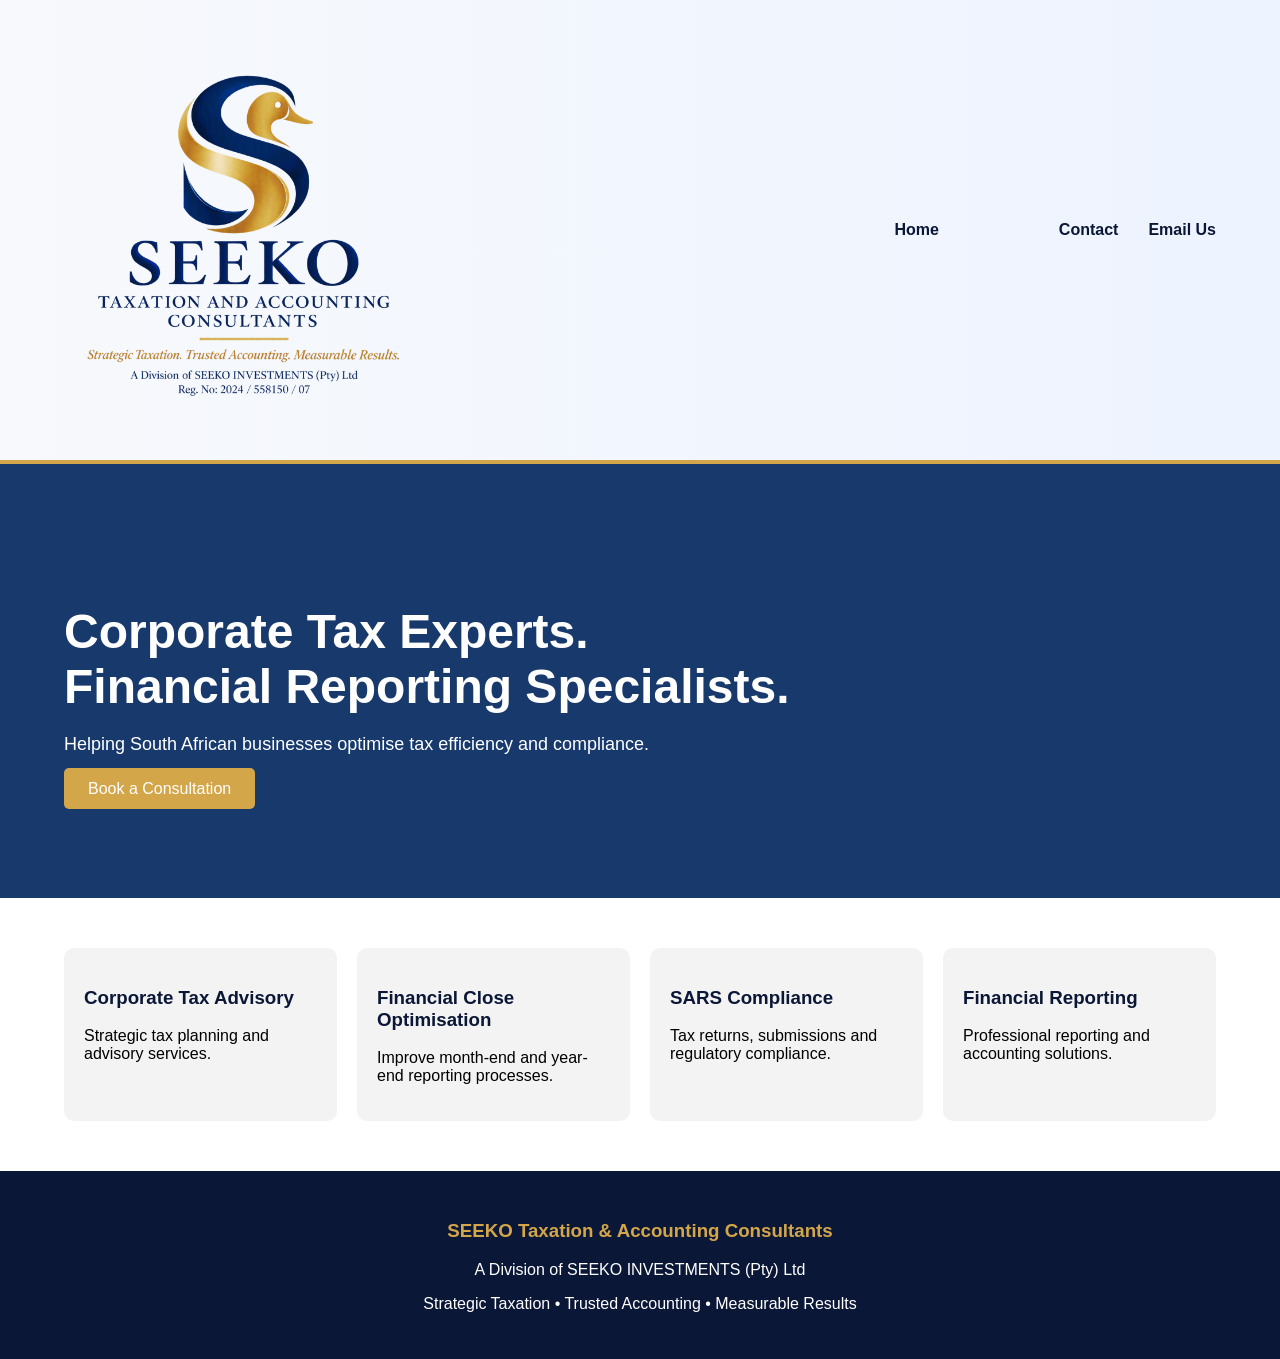
==== index.html @ edfb357a "Update index.html" ====
<!DOCTYPE html>
<html lang="en">
<head>
<meta charset="UTF-8">
<meta name="viewport" content="width=device-width, initial-scale=1.0">
<title>SEEKO Taxation & Accounting Consultants</title>
<meta name="description"
       content="SEEKO Taxation & Accounting Consultants - Corporate Tax, Financial Reporting and Compliance Specialists">
<link rel="stylesheet" href="styles.css">
</head>
<body>
<header>
<div class="wrap top">
<div class="logo">
<img src="Logo.png" alt="SEEKO Logo" class="site-logo">
</div>
<nav>
<a href="index.html">Home</a>
<a href="services.html"Services</a>
<a href="about.html"About</a>
<a href="industries.html"Industries</a>
<a href="contact.html">Contact</a>
<a href="mailto:info@seekotax.co.za">Email Us</a>
</nav>
</div>
</header>
<section class="hero">
<div class="wrap">
<h1>
               Corporate Tax Experts.<br>
               Financial Reporting Specialists.
</h1>
<p>
               Helping South African businesses optimise tax efficiency
               and compliance.
</p>
<a href="contact.html" class="btn">
               Book a Consultation
</a>
</div>
</section>
<section class="services">
<div class="wrap grid">
<div class="card">
<h3>Corporate Tax Advisory</h3>
<p>
                   Strategic tax planning and advisory services.
</p>
</div>
<div class="card">
<h3>Financial Close Optimisation</h3>
<p>
                   Improve month-end and year-end reporting processes.
</p>
</div>
<div class="card">
<h3>SARS Compliance</h3>
<p>
                   Tax returns, submissions and regulatory compliance.
</p>
</div>
<div class="card">
<h3>Financial Reporting</h3>
<p>
                   Professional reporting and accounting solutions.
</p>
</div>
</div>
</section>
<footer>
<h3>SEEKO Taxation & Accounting Consultants</h3>
<p>
           A Division of SEEKO INVESTMENTS (Pty) Ltd
</p>
<p>
           Strategic Taxation • Trusted Accounting • Measurable Results
</p>
</footer>
</body>
</html>
---- styles.css ----
body {
   margin: 0;
   font-family: Arial, sans-serif;
   background: #ffffff;
}
.wrap {
   width: 90%;
   max-width: 1200px;
   margin: auto;
}
header {
   background: linear-gradient(
      90deg,
      #f7f9fc 0%,
      #edf3ff 100%);
   border-bottom: 4px solid #d4a64a;
   padding: 50px 0;
}
.logo {
   display: flex;
   align-itens: center;
   justify-content: flex-start;
}
.top {
   display: flex;
   justify-content: space-between;
   align-items: center;
}
.site-logo {
   height: 360px;
   width: auto;
}
nav {
   display: flex;
   gap: 30px;
   align-items: center;
}
nav a {
   color: #0b1736;
   text-decoration: none;
   font-weight: 700;
   font-size: 16px;
}
nav a:hover {
   color: #d4a64a;
}
.hero {
   background: #17396c;
   color: white;
   padding: 100px 0;
}
.hero h1 {
   font-size: 48px;
   margin-bottom: 20px;
}
.hero p {
   font-size: 18px;
   margin-bottom: 25px;
}
.btn {
   background: #d4a64a;
   color: white;
   padding: 12px 24px;
   text-decoration: none;
   border-radius: 5px;
}
.services {
   padding: 50px 0;
}
.grid {
   display: grid;
   grid-template-columns: repeat(4, 1fr);
   gap: 20px;
}
.card {
   background: #f3f3f3;
   padding: 20px;
   border-radius: 10px;
}
.card h3 {
   color: #0b1736;
}
footer {
   background: #0b1736;
   color: white;
   text-align: center;
   padding: 30px;
}
footer h3 {
   color: #d4a64a;
}
@media (max-width: 768px) {
   .top {
       flex-direction: column;
   }
   .grid {
       grid-template-columns: 1fr;
   }
   nav {
       margin-top: 20px;
   }
   nav a {
       display: block;
       margin: 10px 0;
   }
}
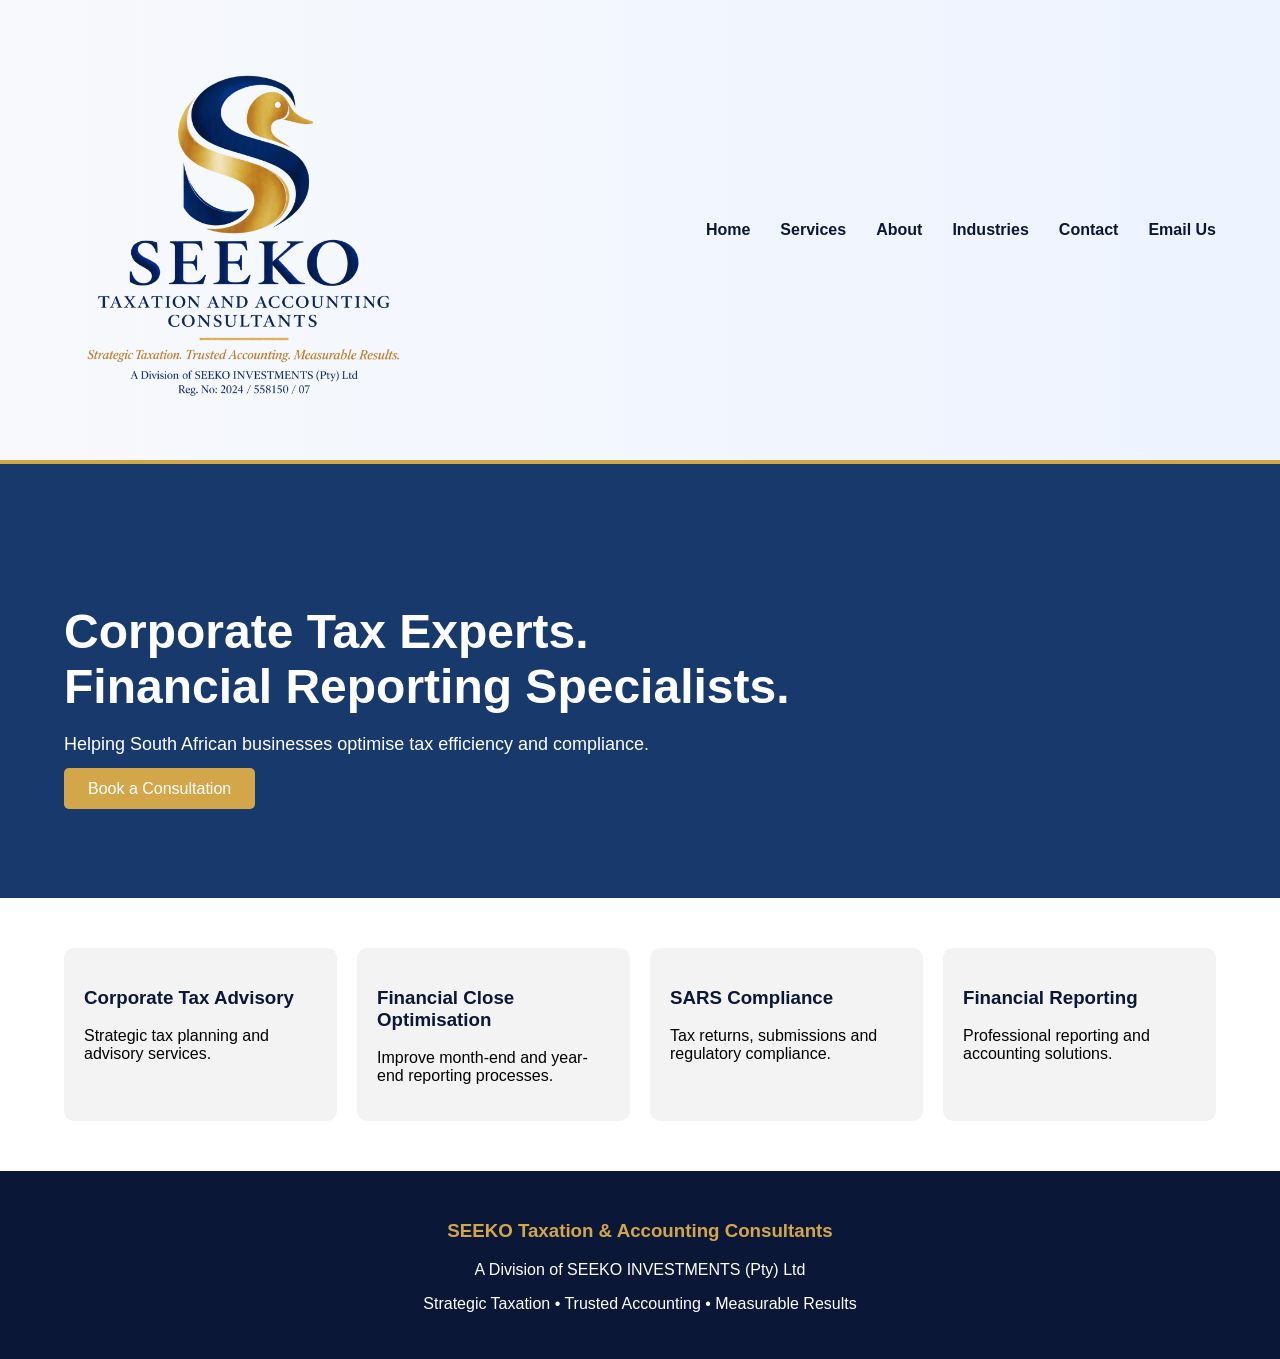
==== commit 22b48653: "Update index.html" ====
--- a/index.html
+++ b/index.html
@@ -15,11 +15,11 @@
 <img src="Logo.png" alt="SEEKO Logo" class="site-logo">
 </div>
 <nav>
-<a href="index.html">Home</a>
-<a href="services.html"Services</a>
-<a href="about.html"About</a>
-<a href="industries.html"Industries</a>
-<a href="contact.html">Contact</a>
+       <a href="index.html">Home</a>
+       <a href="services.html">Services</a>
+       <a href="about.html">About</a>
+       <a href="industries.html">Industries</a>
+       <a href="contact.html">Contact</a>
 <a href="mailto:info@seekotax.co.za">Email Us</a>
 </nav>
 </div>
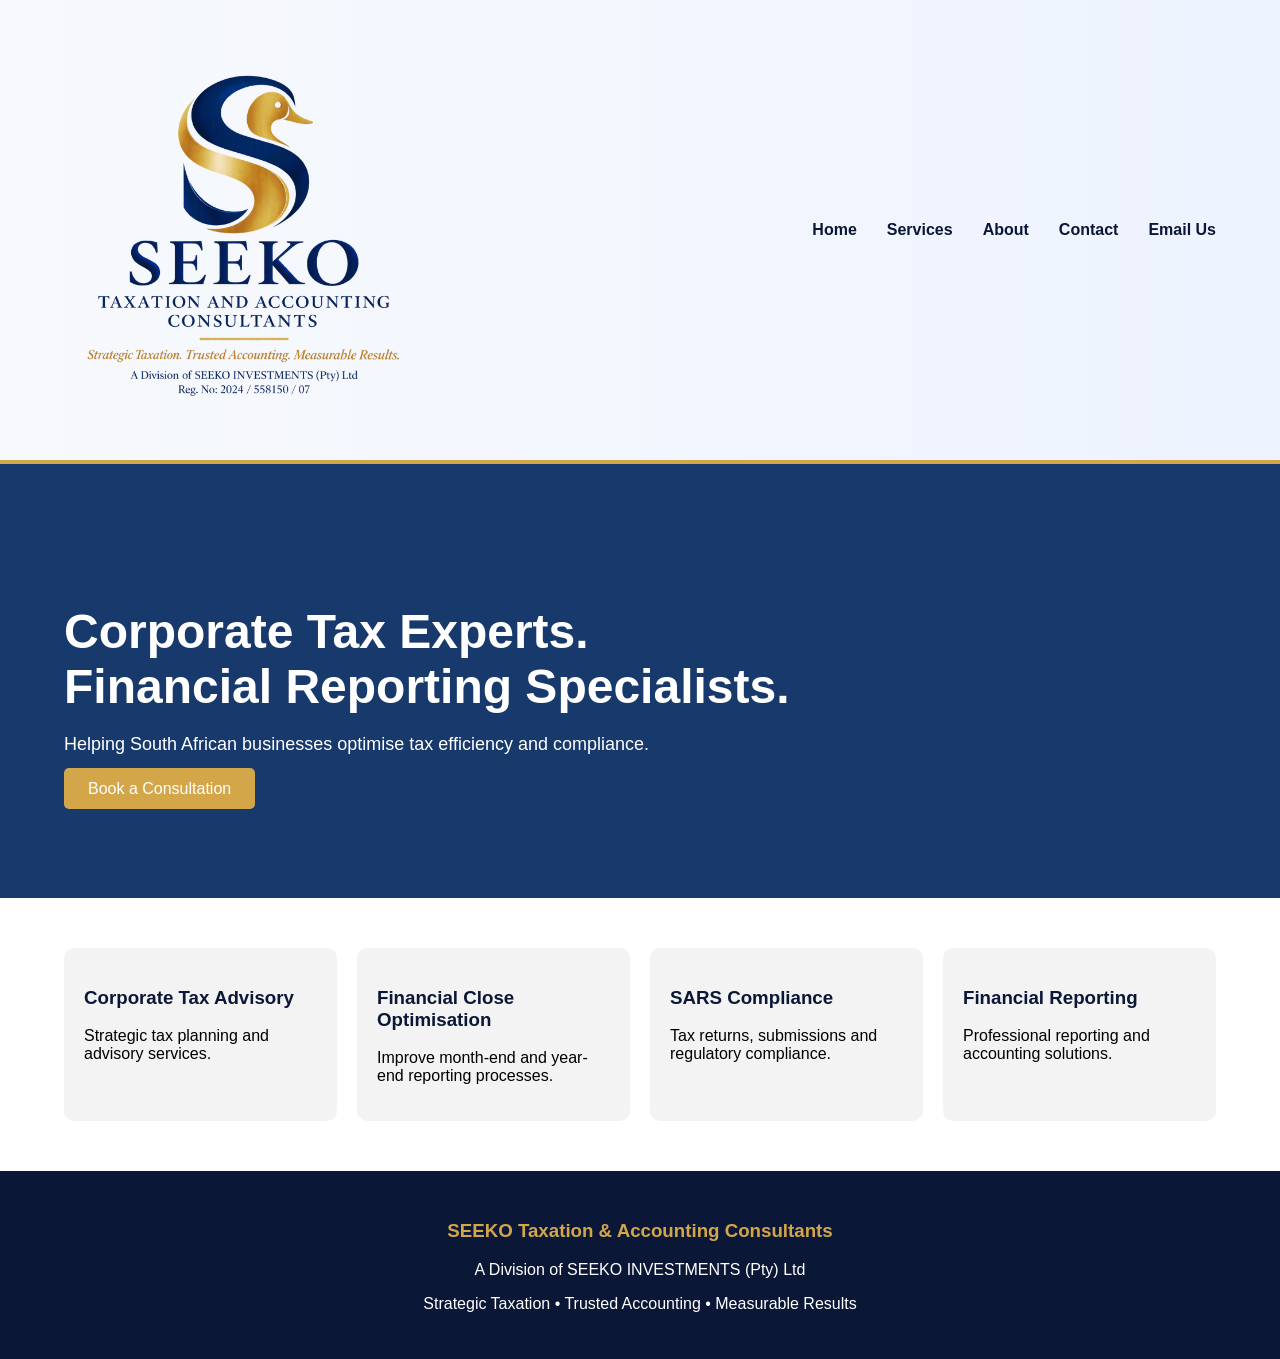
==== commit f82268df: "Update index.html" ====
--- a/index.html
+++ b/index.html
@@ -18,7 +18,6 @@
        <a href="index.html">Home</a>
        <a href="services.html">Services</a>
        <a href="about.html">About</a>
-       <a href="industries.html">Industries</a>
        <a href="contact.html">Contact</a>
 <a href="mailto:info@seekotax.co.za">Email Us</a>
 </nav>
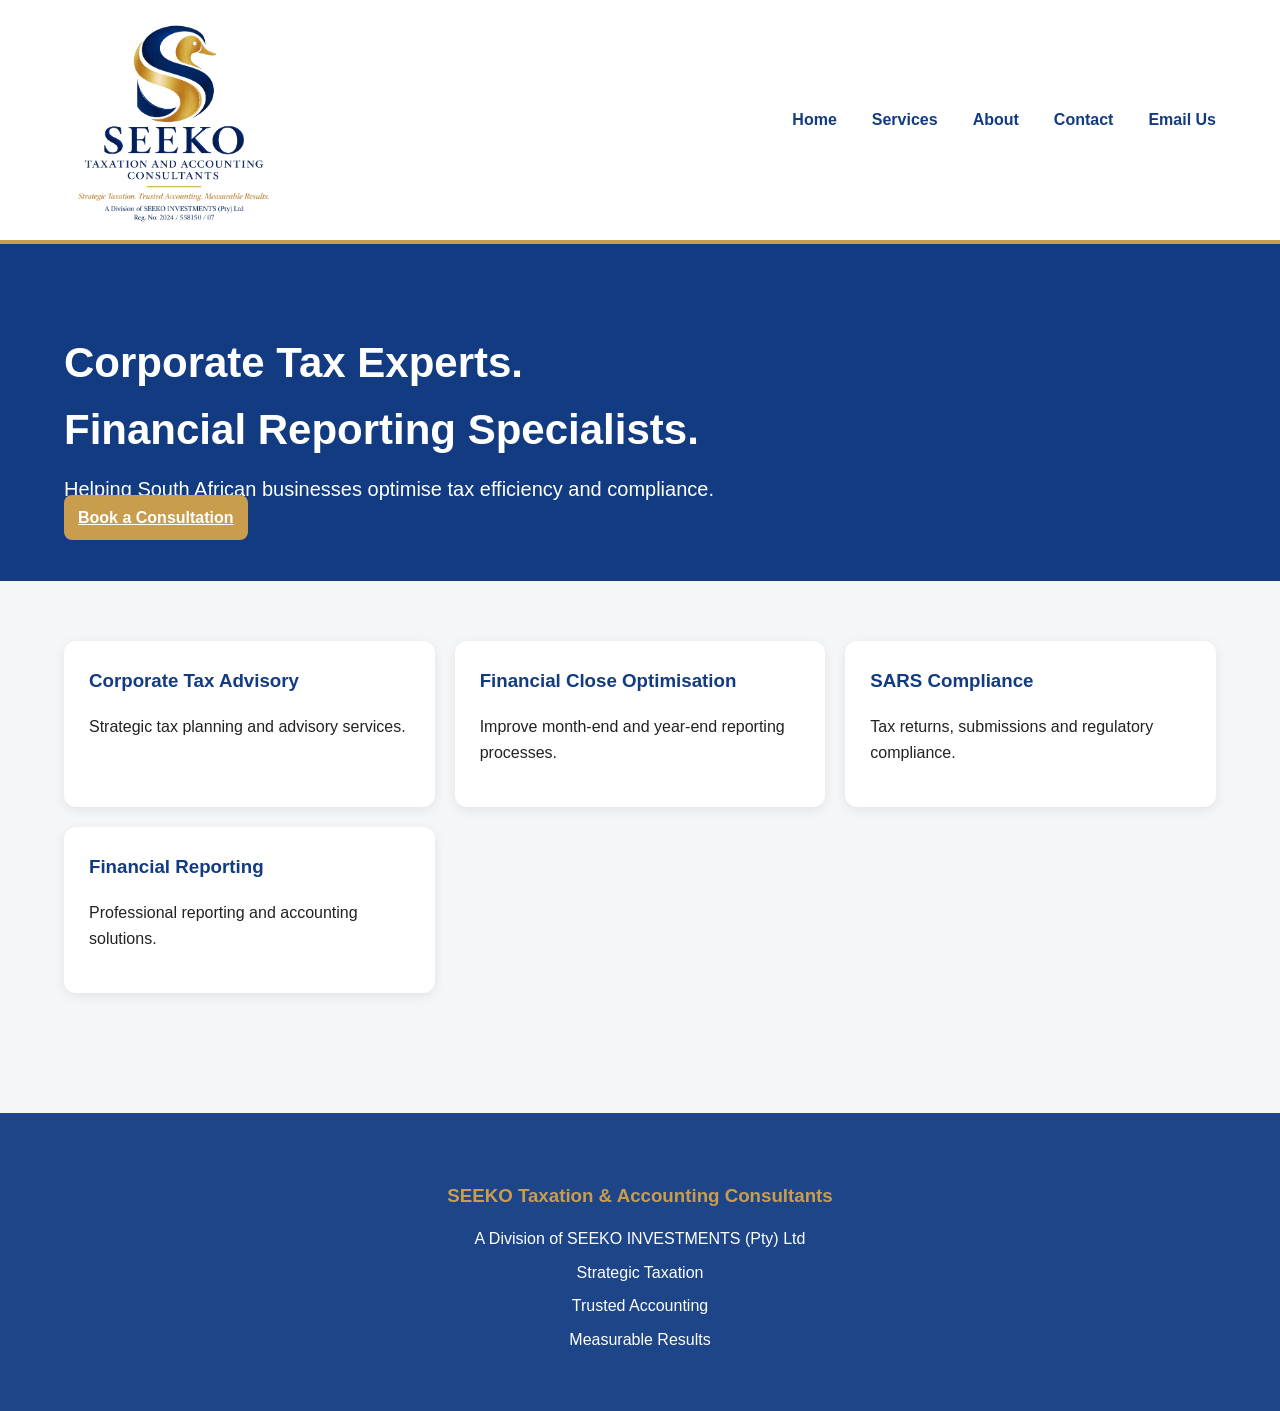
==== commit 53934aeb: "Update index.html" ====
--- a/index.html
+++ b/index.html
@@ -67,13 +67,25 @@
 </div>
 </section>
 <footer>
-<h3>SEEKO Taxation & Accounting Consultants</h3>
-<p>
-           A Division of SEEKO INVESTMENTS (Pty) Ltd
-</p>
-<p>
-           Strategic Taxation • Trusted Accounting • Measurable Results
-</p>
+
+    <h3>SEEKO Taxation & Accounting Consultants</h3>
+
+    <p>
+        A Division of SEEKO INVESTMENTS (Pty) Ltd
+    </p>
+
+    <p>
+        Strategic Taxation
+    </p>
+
+    <p>
+        Trusted Accounting
+    </p>
+
+    <p>
+        Measurable Results
+    </p>
+
 </footer>
 </body>
 </html>
--- a/styles.css
+++ b/styles.css
@@ -1,106 +1,209 @@
+/* =========================
+   GLOBAL
+========================= */
+
 body {
-   margin: 0;
-   font-family: Arial, sans-serif;
-   background: #ffffff;
-}
+    margin: 0;
+    font-family: Arial, Helvetica, sans-serif;
+    background: #f5f6f8;
+    color: #222;
+    line-height: 1.6;
+}
+
 .wrap {
-   width: 90%;
-   max-width: 1200px;
-   margin: auto;
-}
+    width: 90%;
+    max-width: 1200px;
+    margin: 0 auto;
+}
+
+/* =========================
+   HEADER
+========================= */
+
 header {
-   background: linear-gradient(
-      90deg,
-      #f7f9fc 0%,
-      #edf3ff 100%);
-   border-bottom: 4px solid #d4a64a;
-   padding: 50px 0;
-}
+    background: #ffffff;
+    border-bottom: 4px solid #c89d4d;
+    padding: 10px 0;
+}
+
+.top {
+    display: flex;
+    justify-content: space-between;
+    align-items: center;
+}
+
+/* LOGO */
+
 .logo {
-   display: flex;
-   align-itens: center;
-   justify-content: flex-start;
-}
-.top {
-   display: flex;
-   justify-content: space-between;
-   align-items: center;
-}
+    width: 220px;
+    flex-shrink: 0;
+}
+
 .site-logo {
-   height: 360px;
-   width: auto;
-}
+    width: 220px;
+    height: auto;
+    display: block;
+}
+
+/* NAVIGATION */
+
 nav {
-   display: flex;
-   gap: 30px;
-   align-items: center;
-}
+    display: flex;
+    gap: 35px;
+    align-items: center;
+}
+
 nav a {
-   color: #0b1736;
-   text-decoration: none;
-   font-weight: 700;
-   font-size: 16px;
-}
+    text-decoration: none;
+    color: #123b82;
+    font-size: 16px;
+    font-weight: 600;
+}
+
 nav a:hover {
-   color: #d4a64a;
-}
+    color: #c89d4d;
+}
+
+/* =========================
+   HERO
+========================= */
+
 .hero {
-   background: #17396c;
-   color: white;
-   padding: 100px 0;
-}
+    background: #123b82;
+    color: white;
+    padding: 50px 0;
+}
+
 .hero h1 {
-   font-size: 48px;
-   margin-bottom: 20px;
-}
+    font-size: 42px;
+    margin-bottom: 10px;
+}
+
 .hero p {
-   font-size: 18px;
-   margin-bottom: 25px;
-}
+    font-size: 20px;
+    margin: 0;
+}
+
+/* =========================
+   CONTENT
+========================= */
+
+.services {
+    padding: 60px 0;
+}
+
+.services h2 {
+    color: #123b82;
+    margin-bottom: 20px;
+}
+
+/* =========================
+   CARDS
+========================= */
+
+.grid {
+    display: grid;
+    grid-template-columns: repeat(auto-fit, minmax(280px, 1fr));
+    gap: 20px;
+}
+
+.card {
+    background: white;
+    border-radius: 12px;
+    padding: 25px;
+    box-shadow: 0 3px 12px rgba(0,0,0,0.08);
+}
+
+.card h3 {
+    margin-top: 0;
+    color: #123b82;
+}
+
+/* =========================
+   CONTACT FORM
+========================= */
+
+.contact-form {
+    max-width: 700px;
+    display: flex;
+    flex-direction: column;
+    gap: 15px;
+    margin-top: 30px;
+}
+
+.contact-form input,
+.contact-form select,
+.contact-form textarea {
+    width: 100%;
+    padding: 14px;
+    border: 1px solid #d8d8d8;
+    border-radius: 8px;
+    font-size: 15px;
+    box-sizing: border-box;
+    background: white;
+}
+
+.contact-form textarea {
+    min-height: 220px;
+    resize: vertical;
+    font-family: inherit;
+}
+
+.contact-form input:focus,
+.contact-form select:focus,
+.contact-form textarea:focus {
+    outline: none;
+    border-color: #c89d4d;
+    box-shadow: 0 0 0 3px rgba(200,157,77,0.15);
+}
+
 .btn {
-   background: #d4a64a;
-   color: white;
-   padding: 12px 24px;
-   text-decoration: none;
-   border-radius: 5px;
-}
-.services {
-   padding: 50px 0;
-}
-.grid {
-   display: grid;
-   grid-template-columns: repeat(4, 1fr);
-   gap: 20px;
-}
-.card {
-   background: #f3f3f3;
-   padding: 20px;
-   border-radius: 10px;
-}
-.card h3 {
-   color: #0b1736;
-}
+    width: 220px;
+    padding: 14px;
+    border: none;
+    border-radius: 8px;
+    background: #c89d4d;
+    color: white;
+    font-size: 16px;
+    font-weight: 600;
+    cursor: pointer;
+
+   margin-top: 20px;
+}
+
+.btn:hover {
+    background: #b58834;
+}
+
+/* =========================
+   FOOTER
+========================= */
 footer {
-   background: #0b1736;
-   color: white;
-   text-align: center;
-   padding: 30px;
-}
+
+    background:
+        linear-gradient(
+            rgba(18,59,130,0.95),
+            rgba(18,59,130,0.95)
+        ),
+        url("footer-bg.jpg");
+
+    background-size: cover;
+    background-position: center;
+
+    color: white;
+
+    text-align: center;
+
+    padding: 50px 20px;
+
+    margin-top: 60px;
+}
+
 footer h3 {
-   color: #d4a64a;
-}
-@media (max-width: 768px) {
-   .top {
-       flex-direction: column;
-   }
-   .grid {
-       grid-template-columns: 1fr;
-   }
-   nav {
-       margin-top: 20px;
-   }
-   nav a {
-       display: block;
-       margin: 10px 0;
-   }
-}
+    color: #c89d4d;
+    margin-bottom: 15px;
+}
+
+footer p {
+    margin: 8px 0;
+}
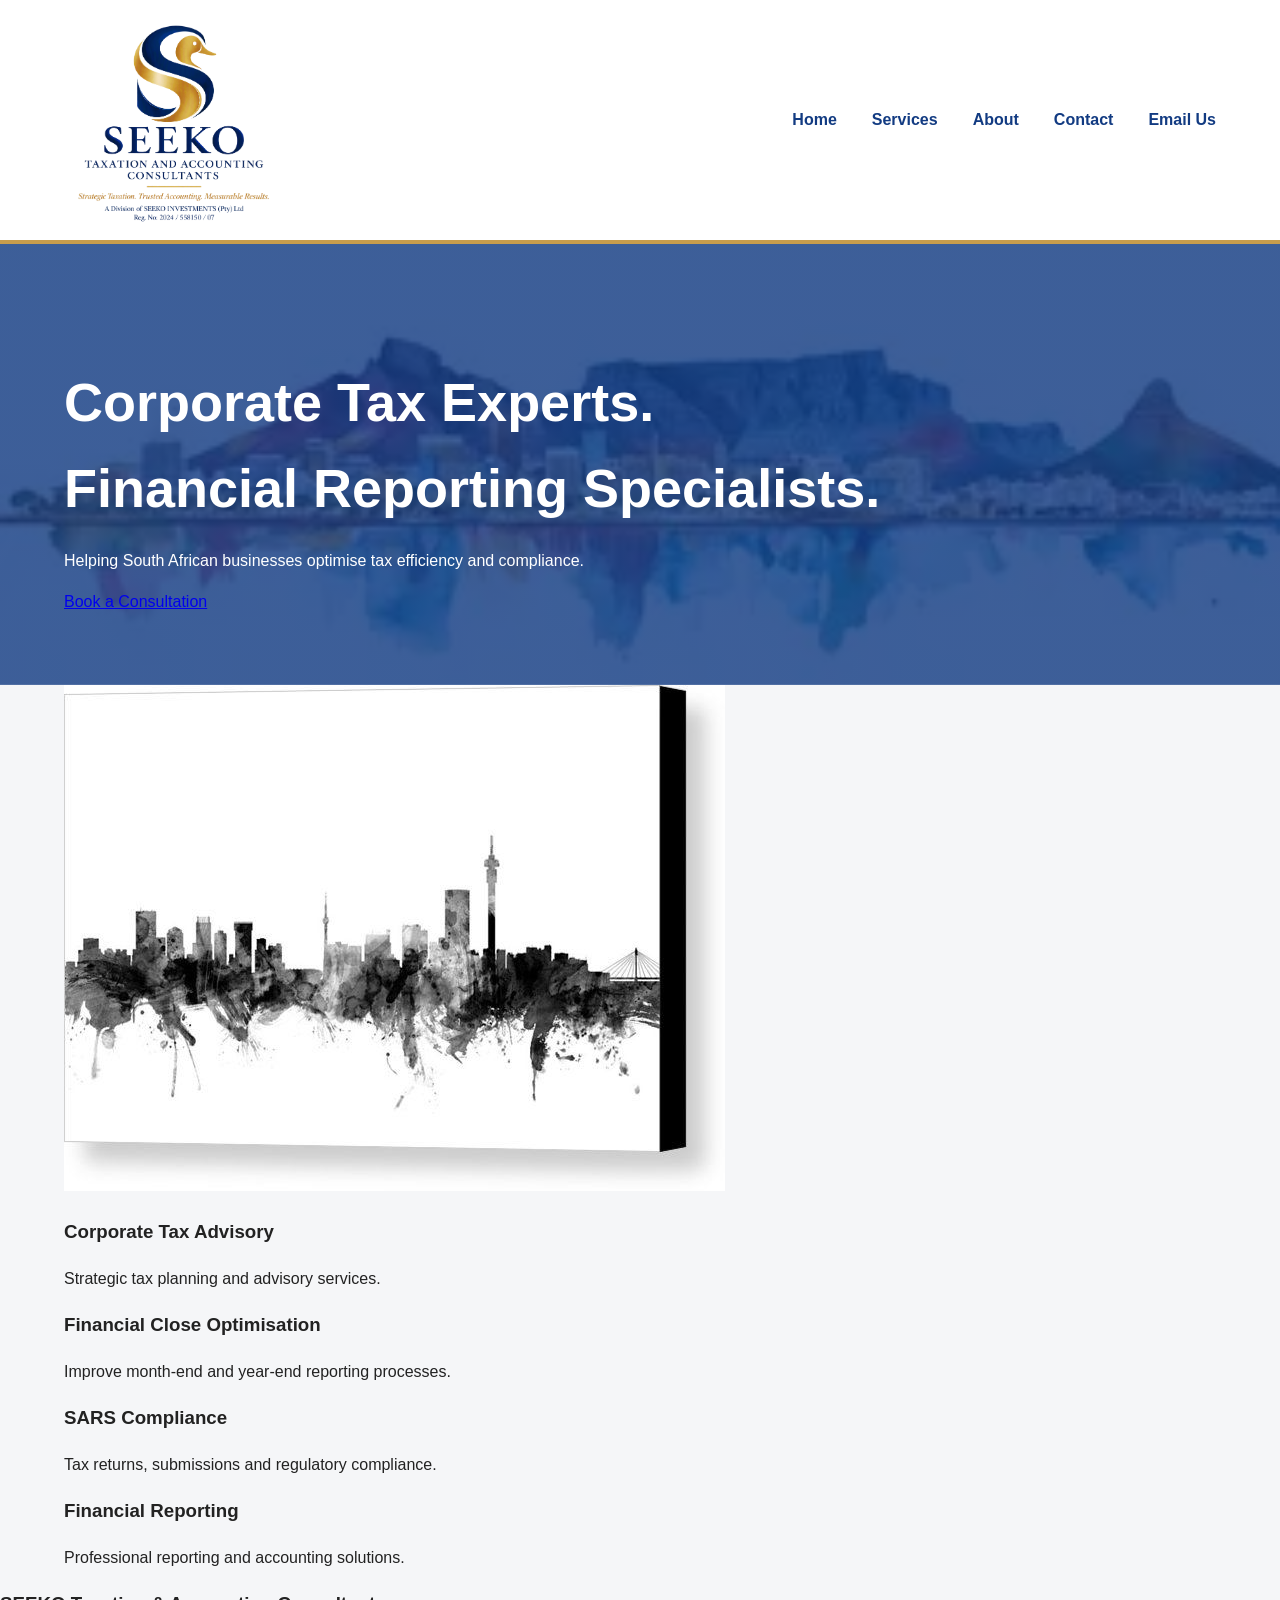
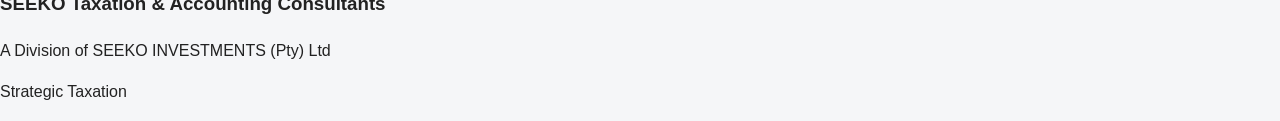
==== commit 6c823327: "Update index.html" ====
--- a/index.html
+++ b/index.html
@@ -1,71 +1,115 @@
 <!DOCTYPE html>
 <html lang="en">
+
 <head>
-<meta charset="UTF-8">
-<meta name="viewport" content="width=device-width, initial-scale=1.0">
-<title>SEEKO Taxation & Accounting Consultants</title>
-<meta name="description"
-       content="SEEKO Taxation & Accounting Consultants - Corporate Tax, Financial Reporting and Compliance Specialists">
-<link rel="stylesheet" href="styles.css">
+
+    <meta charset="UTF-8">
+    <meta name="viewport" content="width=device-width, initial-scale=1.0">
+
+    <title>SEEKO Taxation & Accounting Consultants</title>
+
+    <meta name="description"
+        content="Corporate Tax Advisory, Financial Reporting and Compliance Services">
+
+    <link rel="stylesheet" href="styles.css">
+
 </head>
+
 <body>
+
 <header>
-<div class="wrap top">
-<div class="logo">
-<img src="Logo.png" alt="SEEKO Logo" class="site-logo">
-</div>
-<nav>
-       <a href="index.html">Home</a>
-       <a href="services.html">Services</a>
-       <a href="about.html">About</a>
-       <a href="contact.html">Contact</a>
-<a href="mailto:info@seekotax.co.za">Email Us</a>
-</nav>
-</div>
+
+    <div class="wrap top">
+
+        <div class="logo">
+            <img src="Logo.png" alt="SEEKO Logo" class="site-logo">
+        </div>
+
+        <nav>
+            <a href="index.html">Home</a>
+            <a href="services.html">Services</a>
+            <a href="about.html">About</a>
+            <a href="contact.html">Contact</a>
+            <a href="mailto:info@seekotax.co.za">Email Us</a>
+        </nav>
+
+    </div>
+
 </header>
+
 <section class="hero">
-<div class="wrap">
-<h1>
-               Corporate Tax Experts.<br>
-               Financial Reporting Specialists.
-</h1>
-<p>
-               Helping South African businesses optimise tax efficiency
-               and compliance.
-</p>
-<a href="contact.html" class="btn">
-               Book a Consultation
-</a>
-</div>
+
+    <div class="wrap">
+
+        <h1>
+            Corporate Tax Experts.<br>
+            Financial Reporting Specialists.
+        </h1>
+
+        <p>
+            Helping South African businesses optimise tax efficiency and compliance.
+        </p>
+
+        <a href="contact.html" class="btn">
+            Book a Consultation
+        </a>
+
+    </div>
+
 </section>
+
+<section class="feature-image">
+
+    <div class="wrap">
+
+        <img
+            src="e2c317cab0fbb5442d9a533645de913c.jpg"
+            alt="SEEKO Professional Services">
+
+    </div>
+
+</section>
+
 <section class="services">
-<div class="wrap grid">
-<div class="card">
-<h3>Corporate Tax Advisory</h3>
-<p>
-                   Strategic tax planning and advisory services.
-</p>
-</div>
-<div class="card">
-<h3>Financial Close Optimisation</h3>
-<p>
-                   Improve month-end and year-end reporting processes.
-</p>
-</div>
-<div class="card">
-<h3>SARS Compliance</h3>
-<p>
-                   Tax returns, submissions and regulatory compliance.
-</p>
-</div>
-<div class="card">
-<h3>Financial Reporting</h3>
-<p>
-                   Professional reporting and accounting solutions.
-</p>
-</div>
-</div>
+
+    <div class="wrap">
+
+        <div class="grid">
+
+            <div class="card">
+                <h3>Corporate Tax Advisory</h3>
+                <p>
+                    Strategic tax planning and advisory services.
+                </p>
+            </div>
+
+            <div class="card">
+                <h3>Financial Close Optimisation</h3>
+                <p>
+                    Improve month-end and year-end reporting processes.
+                </p>
+            </div>
+
+            <div class="card">
+                <h3>SARS Compliance</h3>
+                <p>
+                    Tax returns, submissions and regulatory compliance.
+                </p>
+            </div>
+
+            <div class="card">
+                <h3>Financial Reporting</h3>
+                <p>
+                    Professional reporting and accounting solutions.
+                </p>
+            </div>
+
+        </div>
+
+    </div>
+
 </section>
+
 <footer>
 
     <h3>SEEKO Taxation & Accounting Consultants</h3>
@@ -74,18 +118,5 @@
         A Division of SEEKO INVESTMENTS (Pty) Ltd
     </p>
 
+    <p>Strategic Taxation</p>
     <p>
-        Strategic Taxation
-    </p>
-
-    <p>
-        Trusted Accounting
-    </p>
-
-    <p>
-        Measurable Results
-    </p>
-
-</footer>
-</body>
-</html>
--- a/styles.css
+++ b/styles.css
@@ -32,8 +32,6 @@
     align-items: center;
 }
 
-/* LOGO */
-
 .logo {
     width: 220px;
     flex-shrink: 0;
@@ -44,8 +42,6 @@
     height: auto;
     display: block;
 }
-
-/* NAVIGATION */
 
 nav {
     display: flex;
@@ -69,141 +65,27 @@
 ========================= */
 
 .hero {
-    background: #123b82;
+
+    background:
+        linear-gradient(
+            rgba(18,59,130,0.82),
+            rgba(18,59,130,0.82)
+        ),
+        url("OIP.webp");
+
+    background-size: cover;
+    background-position: center;
+    background-repeat: no-repeat;
+
     color: white;
-    padding: 50px 0;
+
+    padding: 70px 0;
 }
 
 .hero h1 {
-    font-size: 42px;
-    margin-bottom: 10px;
+    font-size: 54px;
+    margin-bottom: 15px;
 }
 
 .hero p {
-    font-size: 20px;
-    margin: 0;
-}
-
-/* =========================
-   CONTENT
-========================= */
-
-.services {
-    padding: 60px 0;
-}
-
-.services h2 {
-    color: #123b82;
-    margin-bottom: 20px;
-}
-
-/* =========================
-   CARDS
-========================= */
-
-.grid {
-    display: grid;
-    grid-template-columns: repeat(auto-fit, minmax(280px, 1fr));
-    gap: 20px;
-}
-
-.card {
-    background: white;
-    border-radius: 12px;
-    padding: 25px;
-    box-shadow: 0 3px 12px rgba(0,0,0,0.08);
-}
-
-.card h3 {
-    margin-top: 0;
-    color: #123b82;
-}
-
-/* =========================
-   CONTACT FORM
-========================= */
-
-.contact-form {
-    max-width: 700px;
-    display: flex;
-    flex-direction: column;
-    gap: 15px;
-    margin-top: 30px;
-}
-
-.contact-form input,
-.contact-form select,
-.contact-form textarea {
-    width: 100%;
-    padding: 14px;
-    border: 1px solid #d8d8d8;
-    border-radius: 8px;
-    font-size: 15px;
-    box-sizing: border-box;
-    background: white;
-}
-
-.contact-form textarea {
-    min-height: 220px;
-    resize: vertical;
-    font-family: inherit;
-}
-
-.contact-form input:focus,
-.contact-form select:focus,
-.contact-form textarea:focus {
-    outline: none;
-    border-color: #c89d4d;
-    box-shadow: 0 0 0 3px rgba(200,157,77,0.15);
-}
-
-.btn {
-    width: 220px;
-    padding: 14px;
-    border: none;
-    border-radius: 8px;
-    background: #c89d4d;
-    color: white;
-    font-size: 16px;
-    font-weight: 600;
-    cursor: pointer;
-
-   margin-top: 20px;
-}
-
-.btn:hover {
-    background: #b58834;
-}
-
-/* =========================
-   FOOTER
-========================= */
-footer {
-
-    background:
-        linear-gradient(
-            rgba(18,59,130,0.95),
-            rgba(18,59,130,0.95)
-        ),
-        url("footer-bg.jpg");
-
-    background-size: cover;
-    background-position: center;
-
-    color: white;
-
-    text-align: center;
-
-    padding: 50px 20px;
-
-    margin-top: 60px;
-}
-
-footer h3 {
-    color: #c89d4d;
-    margin-bottom: 15px;
-}
-
-footer p {
-    margin: 8px 0;
-}
+    font-size: 22
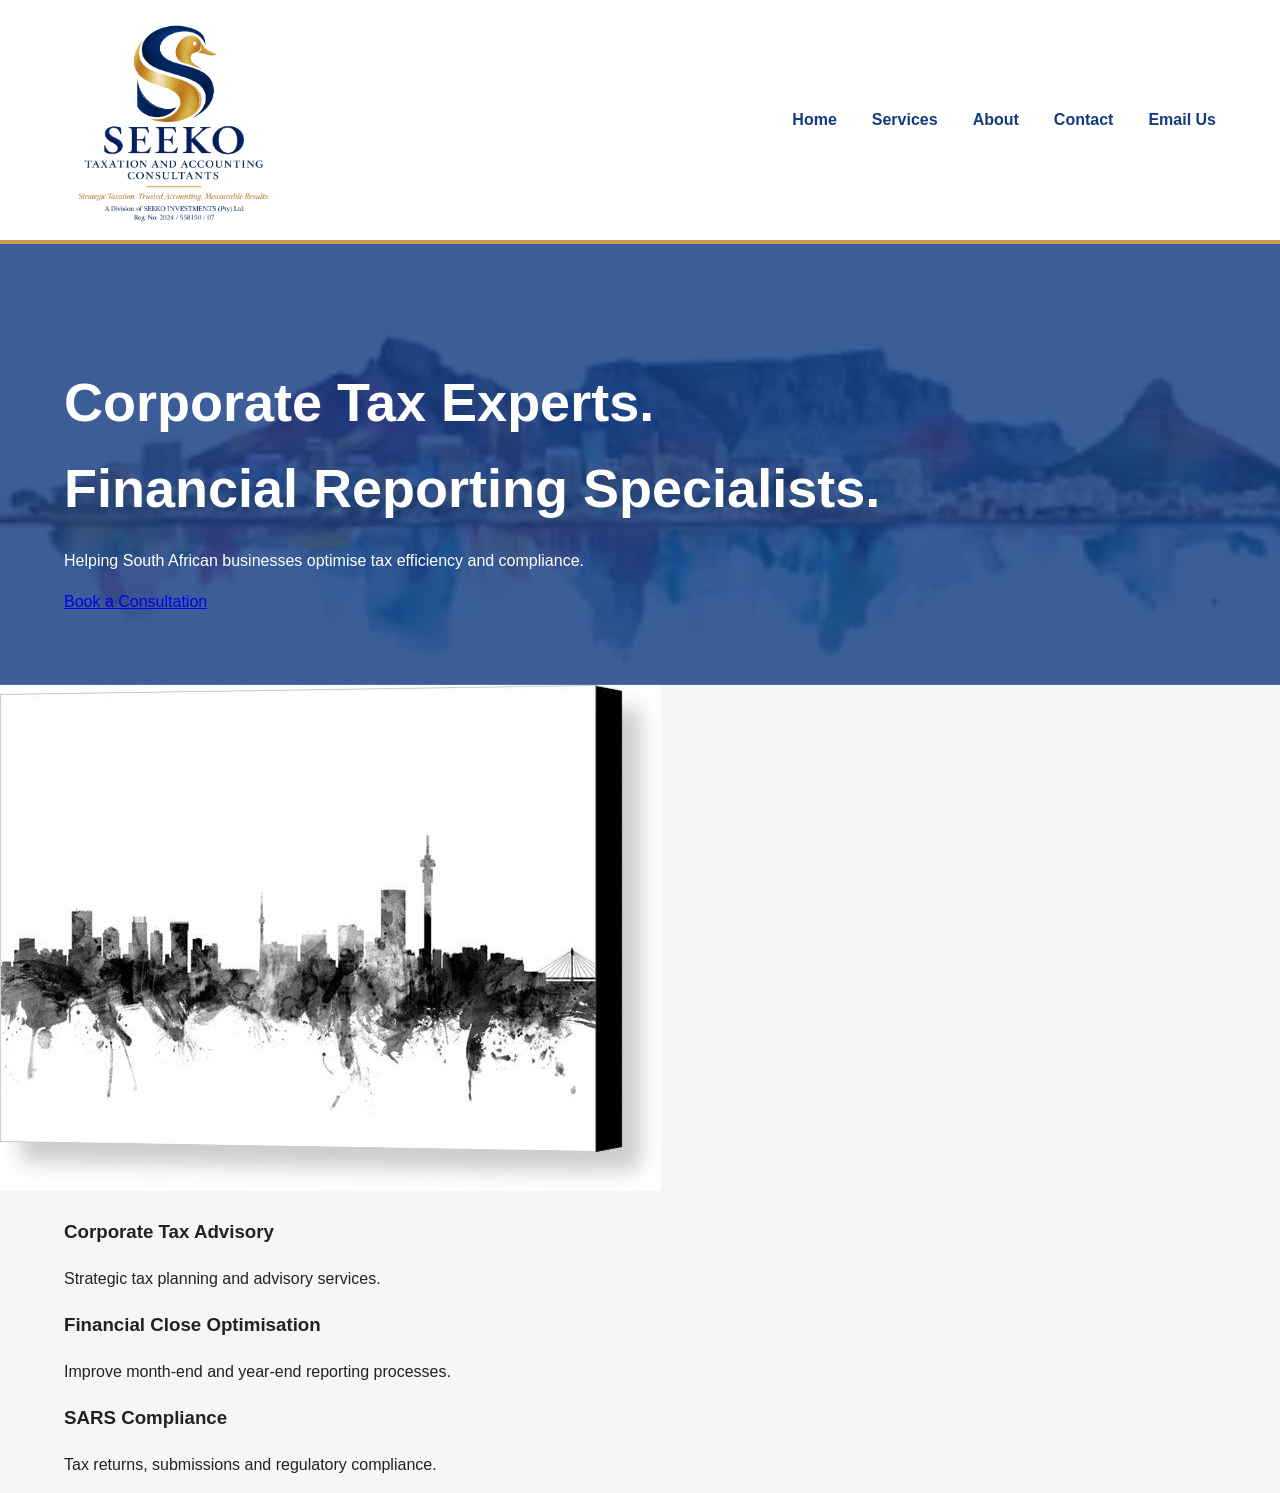
==== commit 0e806311: "Update index.html" ====
--- a/index.html
+++ b/index.html
@@ -17,106 +17,79 @@
 
 <body>
 
-<header>
+    <header>
 
-    <div class="wrap top">
+        <div class="wrap top">
 
-        <div class="logo">
-            <img src="Logo.png" alt="SEEKO Logo" class="site-logo">
+            <div class="logo">
+                <img src="Logo.png" alt="SEEKO Logo" class="site-logo">
+            </div>
+
+            <nav>
+                <a href="index.html">Home</a>
+                <a href="services.html">Services</a>
+                <a href="about.html">About</a>
+                <a href="contact.html">Contact</a>
+                <a href="mailto:info@seekotax.co.za">Email Us</a>
+            </nav>
+
         </div>
 
-        <nav>
-            <a href="index.html">Home</a>
-            <a href="services.html">Services</a>
-            <a href="about.html">About</a>
-            <a href="contact.html">Contact</a>
-            <a href="mailto:info@seekotax.co.za">Email Us</a>
-        </nav>
+    </header>
 
-    </div>
+    <section class="hero">
 
-</header>
+        <div class="wrap">
 
-<section class="hero">
+            <h1>
+                Corporate Tax Experts.<br>
+                Financial Reporting Specialists.
+            </h1>
 
-    <div class="wrap">
+            <p>
+                Helping South African businesses optimise tax efficiency
+                and compliance.
+            </p>
 
-        <h1>
-            Corporate Tax Experts.<br>
-            Financial Reporting Specialists.
-        </h1>
+            <a href="contact.html" class="btn">
+                Book a Consultation
+            </a>
 
-        <p>
-            Helping South African businesses optimise tax efficiency and compliance.
-        </p>
+        </div>
 
-        <a href="contact.html" class="btn">
-            Book a Consultation
-        </a>
+    </section>
 
-    </div>
-
-</section>
-
-<section class="feature-image">
-
-    <div class="wrap">
+    <section class="feature-image">
 
         <img
             src="e2c317cab0fbb5442d9a533645de913c.jpg"
-            alt="SEEKO Professional Services">
+            alt="Johannesburg Skyline">
 
-    </div>
+    </section>
 
-</section>
+    <section class="services">
 
-<section class="services">
+        <div class="wrap">
 
-    <div class="wrap">
+            <div class="grid">
 
-        <div class="grid">
+                <div class="card">
+                    <h3>Corporate Tax Advisory</h3>
+                    <p>
+                        Strategic tax planning and advisory services.
+                    </p>
+                </div>
 
-            <div class="card">
-                <h3>Corporate Tax Advisory</h3>
-                <p>
-                    Strategic tax planning and advisory services.
-                </p>
-            </div>
+                <div class="card">
+                    <h3>Financial Close Optimisation</h3>
+                    <p>
+                        Improve month-end and year-end reporting processes.
+                    </p>
+                </div>
 
-            <div class="card">
-                <h3>Financial Close Optimisation</h3>
-                <p>
-                    Improve month-end and year-end reporting processes.
-                </p>
-            </div>
-
-            <div class="card">
-                <h3>SARS Compliance</h3>
-                <p>
-                    Tax returns, submissions and regulatory compliance.
-                </p>
-            </div>
-
-            <div class="card">
-                <h3>Financial Reporting</h3>
-                <p>
-                    Professional reporting and accounting solutions.
-                </p>
-            </div>
-
-        </div>
-
-    </div>
-
-</section>
-
-<footer>
-
-    <h3>SEEKO Taxation & Accounting Consultants</h3>
-
-    <p>
-        A Division of SEEKO INVESTMENTS (Pty) Ltd
-    </p>
-
-    <p>Strategic Taxation</p>
-    <p>
+                <div class="card">
+                    <h3>SARS Compliance</h3>
+                    <p>
+                        Tax returns, submissions and regulatory compliance.
+                    </p>
+        
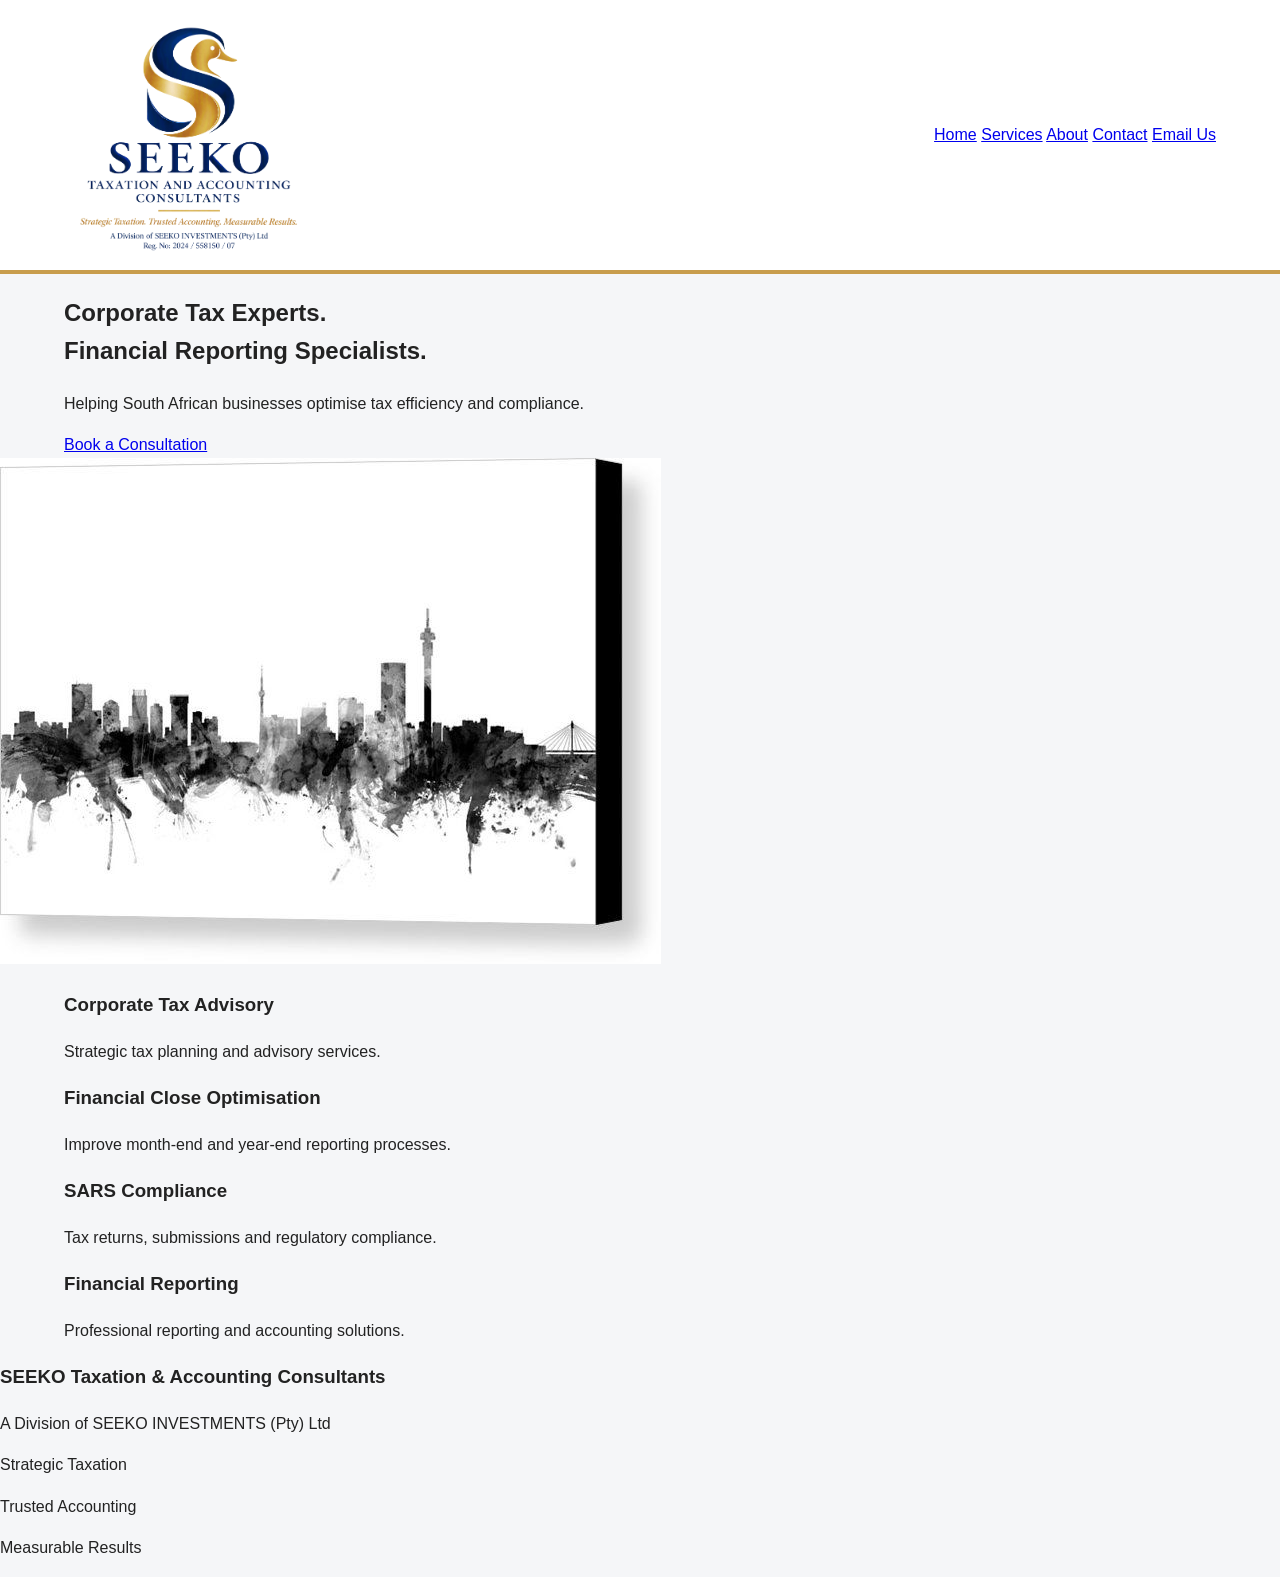
==== commit 1a170f44: "Update index.html" ====
--- a/index.html
+++ b/index.html
@@ -17,79 +17,105 @@
 
 <body>
 
-    <header>
+<header>
 
-        <div class="wrap top">
+    <div class="wrap top">
 
-            <div class="logo">
-                <img src="Logo.png" alt="SEEKO Logo" class="site-logo">
+        <div class="logo">
+            <img src="Logo.png" alt="SEEKO Logo" class="site-logo">
+        </div>
+
+        <nav>
+            <a href="index.html">Home</a>
+            <a href="services.html">Services</a>
+            <a href="about.html">About</a>
+            <a href="contact.html">Contact</a>
+            <a href="mailto:info@seekotax.co.za">Email Us</a>
+        </nav>
+
+    </div>
+
+</header>
+
+<section class="hero">
+
+    <div class="wrap">
+
+        <h1>
+            Corporate Tax Experts.<br>
+            Financial Reporting Specialists.
+        </h1>
+
+        <p>
+            Helping South African businesses optimise tax efficiency and compliance.
+        </p>
+
+        <a href="contact.html" class="btn">
+            Book a Consultation
+        </a>
+
+    </div>
+
+</section>
+
+<section class="feature-image">
+
+    <img
+        src="e2c317cab0fbb5442d9a533645de913c.jpg"
+        alt="Johannesburg Skyline">
+
+</section>
+
+<section class="services">
+
+    <div class="wrap">
+
+        <div class="grid">
+
+            <div class="card">
+                <h3>Corporate Tax Advisory</h3>
+                <p>Strategic tax planning and advisory services.</p>
             </div>
 
-            <nav>
-                <a href="index.html">Home</a>
-                <a href="services.html">Services</a>
-                <a href="about.html">About</a>
-                <a href="contact.html">Contact</a>
-                <a href="mailto:info@seekotax.co.za">Email Us</a>
-            </nav>
+            <div class="card">
+                <h3>Financial Close Optimisation</h3>
+                <p>Improve month-end and year-end reporting processes.</p>
+            </div>
+
+            <div class="card">
+                <h3>SARS Compliance</h3>
+                <p>Tax returns, submissions and regulatory compliance.</p>
+            </div>
+
+            <div class="card">
+                <h3>Financial Reporting</h3>
+                <p>Professional reporting and accounting solutions.</p>
+            </div>
 
         </div>
 
-    </header>
+    </div>
 
-    <section class="hero">
+</section>
 
-        <div class="wrap">
+<footer>
 
-            <h1>
-                Corporate Tax Experts.<br>
-                Financial Reporting Specialists.
-            </h1>
+    <div class="footer-content">
 
-            <p>
-                Helping South African businesses optimise tax efficiency
-                and compliance.
-            </p>
+        <h3>SEEKO Taxation & Accounting Consultants</h3>
 
-            <a href="contact.html" class="btn">
-                Book a Consultation
-            </a>
+        <p>A Division of SEEKO INVESTMENTS (Pty) Ltd</p>
 
-        </div>
+        <p>Strategic Taxation</p>
 
-    </section>
+        <p>Trusted Accounting</p>
 
-    <section class="feature-image">
+        <p>Measurable Results</p>
 
-        <img
-            src="e2c317cab0fbb5442d9a533645de913c.jpg"
-            alt="Johannesburg Skyline">
+    </div>
 
-    </section>
+</footer>
 
-    <section class="services">
+</body>
 
-        <div class="wrap">
-
-            <div class="grid">
-
-                <div class="card">
-                    <h3>Corporate Tax Advisory</h3>
-                    <p>
-                        Strategic tax planning and advisory services.
-                    </p>
-                </div>
-
-                <div class="card">
-                    <h3>Financial Close Optimisation</h3>
-                    <p>
-                        Improve month-end and year-end reporting processes.
-                    </p>
-                </div>
-
-                <div class="card">
-                    <h3>SARS Compliance</h3>
-                    <p>
-                        Tax returns, submissions and regulatory compliance.
-                    </p>
-        
+</html>
--- a/styles.css
+++ b/styles.css
@@ -33,59 +33,14 @@
 }
 
 .logo {
-    width: 220px;
+    width: 250px;
     flex-shrink: 0;
 }
 
 .site-logo {
-    width: 220px;
+    width: 250px;
     height: auto;
     display: block;
 }
 
-nav {
-    display: flex;
-    gap: 35px;
-    align-items: center;
-}
-
-nav a {
-    text-decoration: none;
-    color: #123b82;
-    font-size: 16px;
-    font-weight: 600;
-}
-
-nav a:hover {
-    color: #c89d4d;
-}
-
 /* =========================
-   HERO
-========================= */
-
-.hero {
-
-    background:
-        linear-gradient(
-            rgba(18,59,130,0.82),
-            rgba(18,59,130,0.82)
-        ),
-        url("OIP.webp");
-
-    background-size: cover;
-    background-position: center;
-    background-repeat: no-repeat;
-
-    color: white;
-
-    padding: 70px 0;
-}
-
-.hero h1 {
-    font-size: 54px;
-    margin-bottom: 15px;
-}
-
-.hero p {
-    font-size: 22
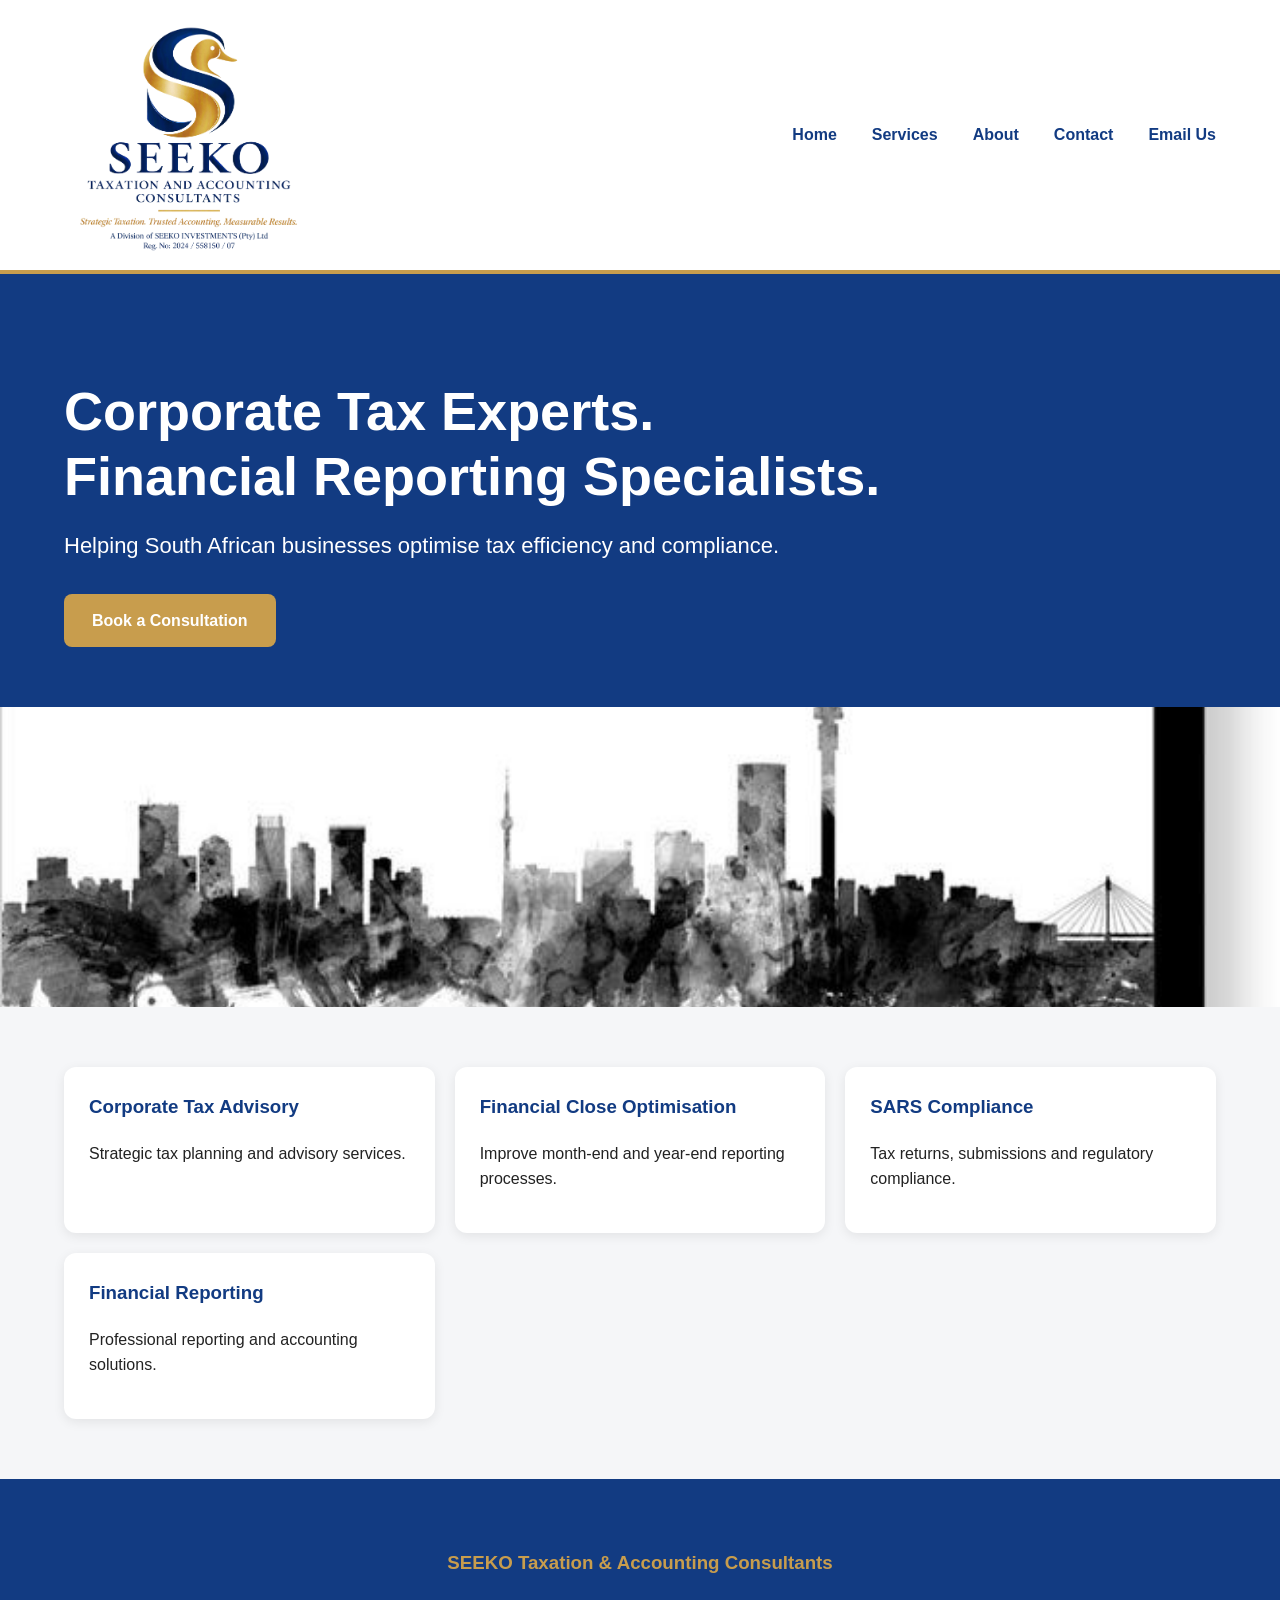
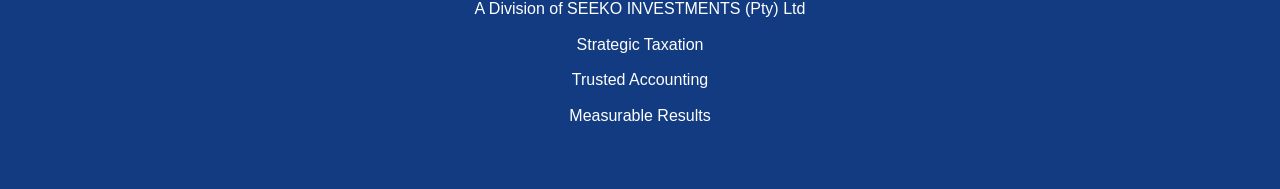
==== commit 54f1dcc0: "Update index.html" ====
--- a/index.html
+++ b/index.html
@@ -2,7 +2,6 @@
 <html lang="en">
 
 <head>
-
     <meta charset="UTF-8">
     <meta name="viewport" content="width=device-width, initial-scale=1.0">
 
@@ -12,7 +11,6 @@
         content="Corporate Tax Advisory, Financial Reporting and Compliance Services">
 
     <link rel="stylesheet" href="styles.css">
-
 </head>
 
 <body>
@@ -74,22 +72,30 @@
 
             <div class="card">
                 <h3>Corporate Tax Advisory</h3>
-                <p>Strategic tax planning and advisory services.</p>
+                <p>
+                    Strategic tax planning and advisory services.
+                </p>
             </div>
 
             <div class="card">
                 <h3>Financial Close Optimisation</h3>
-                <p>Improve month-end and year-end reporting processes.</p>
+                <p>
+                    Improve month-end and year-end reporting processes.
+                </p>
             </div>
 
             <div class="card">
                 <h3>SARS Compliance</h3>
-                <p>Tax returns, submissions and regulatory compliance.</p>
+                <p>
+                    Tax returns, submissions and regulatory compliance.
+                </p>
             </div>
 
             <div class="card">
                 <h3>Financial Reporting</h3>
-                <p>Professional reporting and accounting solutions.</p>
+                <p>
+                    Professional reporting and accounting solutions.
+                </p>
             </div>
 
         </div>
@@ -102,14 +108,14 @@
 
     <div class="footer-content">
 
-        <h3>SEEKO Taxation & Accounting Consultants</h3>
+        <h3>SEEKO Taxation &amp; Accounting Consultants</h3>
 
-        <p>A Division of SEEKO INVESTMENTS (Pty) Ltd</p>
+        <p>
+            A Division of SEEKO INVESTMENTS (Pty) Ltd
+        </p>
 
         <p>Strategic Taxation</p>
-
         <p>Trusted Accounting</p>
-
         <p>Measurable Results</p>
 
     </div>
--- a/styles.css
+++ b/styles.css
@@ -1,7 +1,3 @@
-/* =========================
-   GLOBAL
-========================= */
-
 body {
     margin: 0;
     font-family: Arial, Helvetica, sans-serif;
@@ -9,38 +5,162 @@
     color: #222;
     line-height: 1.6;
 }
-
 .wrap {
     width: 90%;
     max-width: 1200px;
     margin: 0 auto;
 }
-
-/* =========================
-   HEADER
-========================= */
+/* HEADER */
 
 header {
     background: #ffffff;
     border-bottom: 4px solid #c89d4d;
     padding: 10px 0;
 }
-
 .top {
     display: flex;
     justify-content: space-between;
     align-items: center;
 }
-
 .logo {
     width: 250px;
-    flex-shrink: 0;
 }
-
 .site-logo {
     width: 250px;
     height: auto;
     display: block;
 }
+/* NAV */
+nav {
+    display: flex;
+    gap: 35px;
+    align-items: center;
+}
+nav a {
+    text-decoration: none;
+    color: #123b82;
+    font-size: 16px;
+    font-weight: 600;
+}
+nav a:hover {
+    color: #c89d4d;
+}
+/* HERO */
+.hero {
+    background: #123b82;
+    color: white;
+    padding: 60px 0;
+}
+.hero h1 {
+    font-size: 54px;
+    line-height: 1.2;
+    margin-bottom: 15px;
+}
+.hero p {
+    font-size: 22px;
+    margin-top: 20px;
+    margin-bottom: 30px;
+}
+.btn {
+    display: inline-block;
+    background: #c89d4d;
+    color: white;
+    text-decoration: none;
+    padding: 14px 28px;
+    border-radius: 8px;
+    font-weight: 600;
+}
+.btn:hover {
+    background: #b58834;
+}
+/* IMAGE */
+.feature-image {
+    width: 100%;
+    margin: 0;
+}
+.feature-image img {
+    width: 100%;
+    height: 300px;
+    object-fit: cover;
+    display: block;
+}
+/* SERVICES */
+.services {
+    padding: 60px 0;
+}
+.grid {
+    display: grid;
+    grid-template-columns: repeat(auto-fit, minmax(280px, 1fr));
+    gap: 20px;
+}
+.card {
+    background: white;
+    padding: 25px;
+    border-radius: 12px;
+    box-shadow: 0 3px 12px rgba(0,0,0,0.08);
+}
+.card h3 {
+    color: #123b82;
+    margin-top: 0;
+}
+/* CONTACT */
 
-/* =========================
+.contact-form {
+    max-width: 700px;
+    display: flex;
+    flex-direction: column;
+    gap: 15px;
+    margin-top: 30px;
+}
+.contact-form input,
+.contact-form select,
+.contact-form textarea {
+    width: 100%;
+    padding: 14px;
+    border: 1px solid #d8d8d8;
+    border-radius: 8px;
+    box-sizing: border-box;
+}
+.contact-form textarea {
+    min-height: 220px;
+    resize: vertical;
+}
+/* FOOTER */
+footer {
+    background: #123b82;
+    color: white;
+    text-align: center;
+    padding: 50px 20px;
+}
+
+.footer-content {
+    max-width: 800px;
+    margin: auto;
+}
+footer h3 {
+    color: #c89d4d;
+}
+footer p {
+    margin: 10px 0;
+}
+/* MOBILE */
+@media (max-width: 768px) {
+    .top {
+        flex-direction: column;
+    }
+    nav {
+        flex-wrap: wrap;
+        justify-content: center;
+        gap: 15px;
+    }
+    .logo,
+    .site-logo {
+        width: 180px;
+    }
+    .hero h1 {
+        font-size: 36px;
+    }
+    .feature-image img {
+        height: 200px;
+    }
+}
